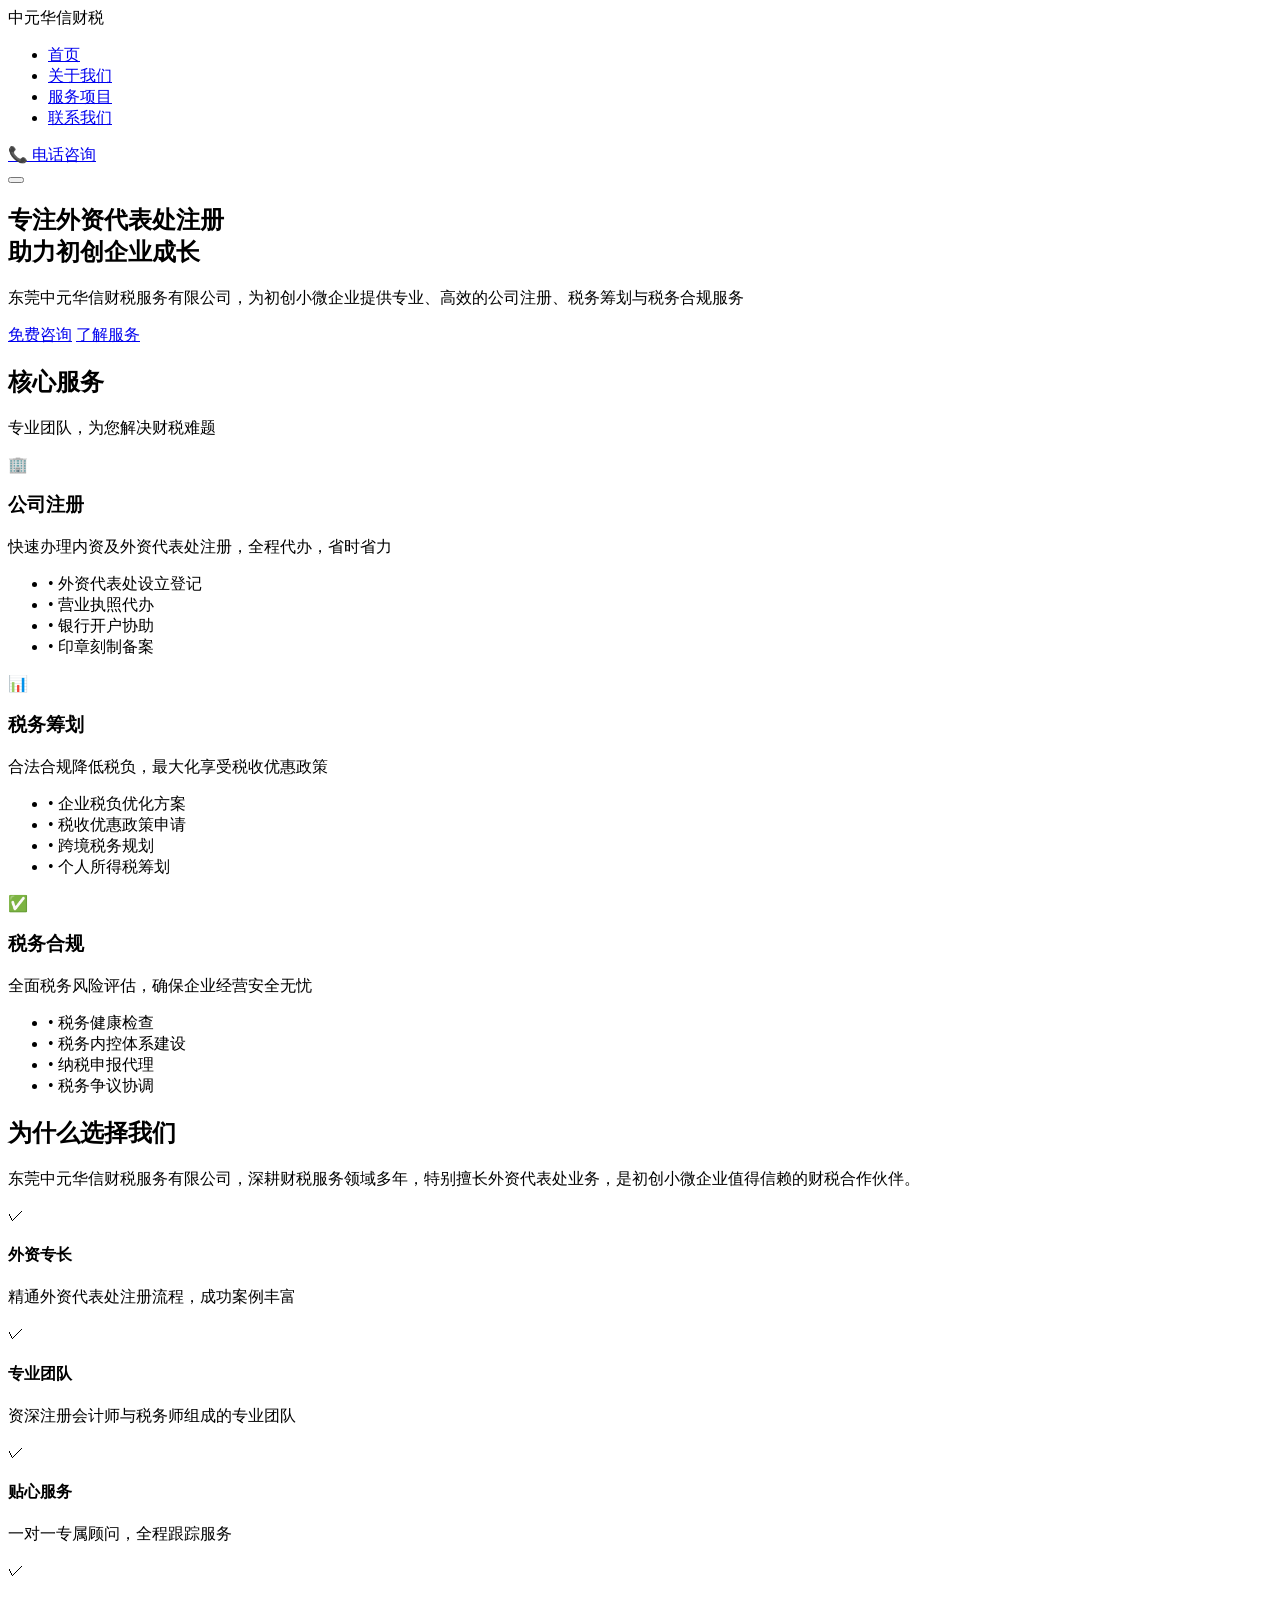
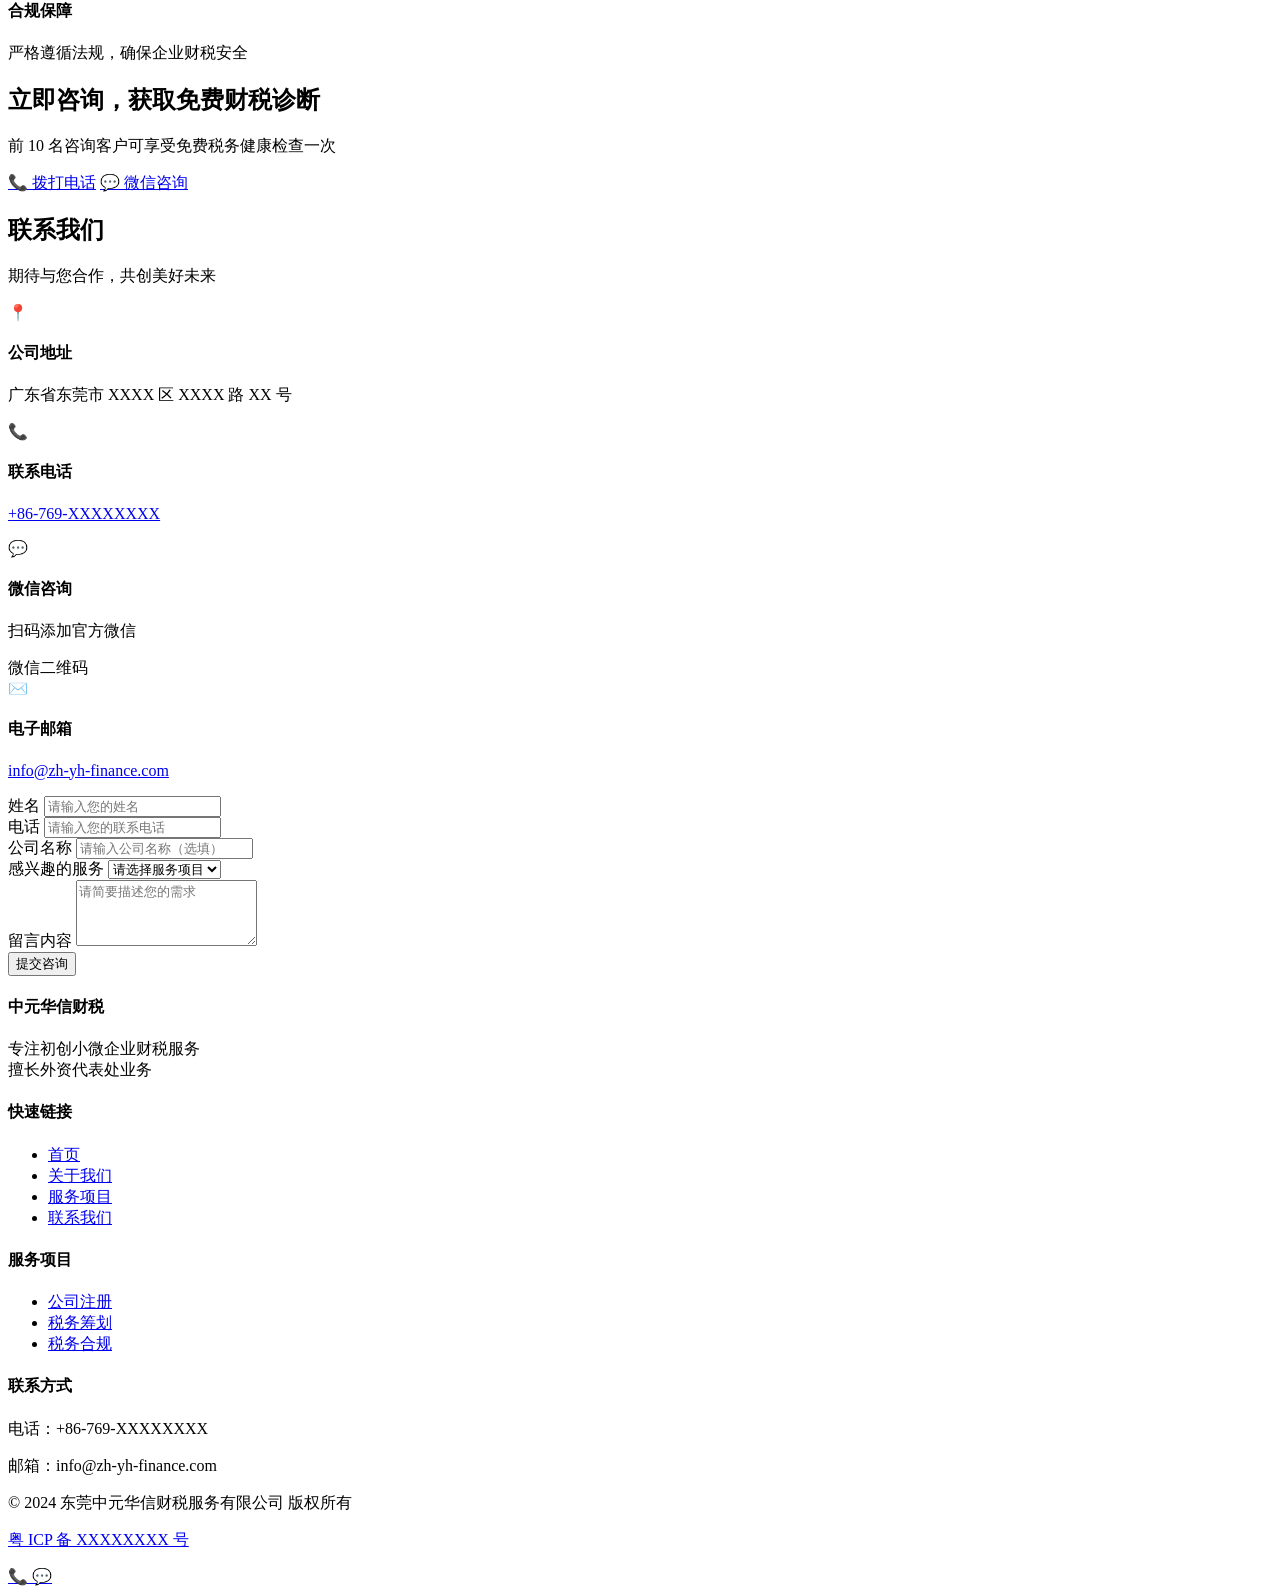
==== zh-yh-finance/index.html @ a3e5d256 "Title: Initial commit for Zhong Yuan Huaxin Finance website project Key features implemented: - Adde" ====
<!DOCTYPE html>
<html lang="zh-CN">
<head>
    <meta charset="UTF-8">
    <meta name="viewport" content="width=device-width, initial-scale=1.0">
    
    <!-- SEO Meta Tags -->
    <title>东莞中元华信财税服务 - 专注外资代表处注册与税务合规</title>
    <meta name="description" content="东莞中元华信财税服务有限公司，专注初创小微企业服务，擅长外资代表处注册、税务筹划与税务合规。专业团队为您提供一站式财税解决方案。">
    <meta name="keywords" content="东莞财税服务，外资代表处注册，税务筹划，税务合规，公司注册，东莞代理记账，初创企业财税">
    <meta name="author" content="东莞中元华信财税服务有限公司">
    <meta name="robots" content="index, follow">
    
    <!-- Open Graph for Social Media -->
    <meta property="og:title" content="东莞中元华信财税服务 - 专注外资代表处注册与税务合规">
    <meta property="og:description" content="专业财税服务，擅长外资代表处业务，为初创企业提供注册、筹划、合规一站式解决方案。">
    <meta property="og:type" content="website">
    <meta property="og:locale" content="zh_CN">
    
    <!-- Canonical URL -->
    <link rel="canonical" href="https://www.zh-yh-finance.com/">
    
    <!-- Favicon -->
    <link rel="icon" type="image/x-icon" href="/images/favicon.ico">
    
    <!-- Stylesheet -->
    <link rel="stylesheet" href="/css/style.css">
    
    <!-- Schema.org Structured Data -->
    <script type="application/ld+json">
    {
      "@context": "https://schema.org",
      "@type": "LocalBusiness",
      "name": "东莞中元华信财税服务有限公司",
      "description": "专注初创小微企业财税服务，擅长外资代表处注册、税务筹划与税务合规",
      "address": {
        "@type": "PostalAddress",
        "addressLocality": "东莞",
        "addressCountry": "CN"
      },
      "telephone": "+86-769-XXXXXXXX",
      "openingHours": "Mo-Fr 09:00-18:00",
      "priceRange": "¥¥"
    }
    </script>
</head>
<body>
    <!-- Header Navigation -->
    <header class="header">
        <div class="container">
            <nav class="navbar">
                <div class="logo">
                    <span class="logo-text">中元华信财税</span>
                </div>
                <ul class="nav-menu">
                    <li><a href="#home">首页</a></li>
                    <li><a href="#about">关于我们</a></li>
                    <li><a href="#services">服务项目</a></li>
                    <li><a href="#contact">联系我们</a></li>
                </ul>
                <div class="nav-contact">
                    <a href="tel:+86769XXXXXXXX" class="btn-phone">📞 电话咨询</a>
                </div>
                <button class="mobile-menu-btn" aria-label="菜单">
                    <span></span>
                    <span></span>
                    <span></span>
                </button>
            </nav>
        </div>
    </header>

    <!-- Hero Section -->
    <section id="home" class="hero">
        <div class="container">
            <div class="hero-content">
                <h1 class="hero-title">专注外资代表处注册<br>助力初创企业成长</h1>
                <p class="hero-subtitle">东莞中元华信财税服务有限公司，为初创小微企业提供专业、高效的公司注册、税务筹划与税务合规服务</p>
                <div class="hero-buttons">
                    <a href="#contact" class="btn btn-primary">免费咨询</a>
                    <a href="#services" class="btn btn-secondary">了解服务</a>
                </div>
            </div>
        </div>
    </section>

    <!-- Services Section -->
    <section id="services" class="services">
        <div class="container">
            <div class="section-header">
                <h2 class="section-title">核心服务</h2>
                <p class="section-subtitle">专业团队，为您解决财税难题</p>
            </div>
            <div class="services-grid">
                <div class="service-card">
                    <div class="service-icon">🏢</div>
                    <h3>公司注册</h3>
                    <p>快速办理内资及外资代表处注册，全程代办，省时省力</p>
                    <ul class="service-list">
                        <li>• 外资代表处设立登记</li>
                        <li>• 营业执照代办</li>
                        <li>• 银行开户协助</li>
                        <li>• 印章刻制备案</li>
                    </ul>
                </div>
                <div class="service-card">
                    <div class="service-icon">📊</div>
                    <h3>税务筹划</h3>
                    <p>合法合规降低税负，最大化享受税收优惠政策</p>
                    <ul class="service-list">
                        <li>• 企业税负优化方案</li>
                        <li>• 税收优惠政策申请</li>
                        <li>• 跨境税务规划</li>
                        <li>• 个人所得税筹划</li>
                    </ul>
                </div>
                <div class="service-card">
                    <div class="service-icon">✅</div>
                    <h3>税务合规</h3>
                    <p>全面税务风险评估，确保企业经营安全无忧</p>
                    <ul class="service-list">
                        <li>• 税务健康检查</li>
                        <li>• 税务内控体系建设</li>
                        <li>• 纳税申报代理</li>
                        <li>• 税务争议协调</li>
                    </ul>
                </div>
            </div>
        </div>
    </section>

    <!-- About Section -->
    <section id="about" class="about">
        <div class="container">
            <div class="about-content">
                <div class="about-text">
                    <h2 class="section-title">为什么选择我们</h2>
                    <p class="about-intro">东莞中元华信财税服务有限公司，深耕财税服务领域多年，特别擅长外资代表处业务，是初创小微企业值得信赖的财税合作伙伴。</p>
                    <div class="about-features">
                        <div class="feature-item">
                            <div class="feature-icon">✓</div>
                            <div class="feature-text">
                                <h4>外资专长</h4>
                                <p>精通外资代表处注册流程，成功案例丰富</p>
                            </div>
                        </div>
                        <div class="feature-item">
                            <div class="feature-icon">✓</div>
                            <div class="feature-text">
                                <h4>专业团队</h4>
                                <p>资深注册会计师与税务师组成的专业团队</p>
                            </div>
                        </div>
                        <div class="feature-item">
                            <div class="feature-icon">✓</div>
                            <div class="feature-text">
                                <h4>贴心服务</h4>
                                <p>一对一专属顾问，全程跟踪服务</p>
                            </div>
                        </div>
                        <div class="feature-item">
                            <div class="feature-icon">✓</div>
                            <div class="feature-text">
                                <h4>合规保障</h4>
                                <p>严格遵循法规，确保企业财税安全</p>
                            </div>
                        </div>
                    </div>
                </div>
            </div>
        </div>
    </section>

    <!-- CTA Section -->
    <section class="cta">
        <div class="container">
            <div class="cta-content">
                <h2>立即咨询，获取免费财税诊断</h2>
                <p>前 10 名咨询客户可享受免费税务健康检查一次</p>
                <div class="cta-buttons">
                    <a href="tel:+86769XXXXXXXX" class="btn btn-white">📞 拨打电话</a>
                    <a href="#contact" class="btn btn-outline">💬 微信咨询</a>
                </div>
            </div>
        </div>
    </section>

    <!-- Contact Section -->
    <section id="contact" class="contact">
        <div class="container">
            <div class="section-header">
                <h2 class="section-title">联系我们</h2>
                <p class="section-subtitle">期待与您合作，共创美好未来</p>
            </div>
            <div class="contact-wrapper">
                <div class="contact-info">
                    <div class="contact-item">
                        <div class="contact-icon">📍</div>
                        <div class="contact-detail">
                            <h4>公司地址</h4>
                            <p>广东省东莞市 XXXX 区 XXXX 路 XX 号</p>
                        </div>
                    </div>
                    <div class="contact-item">
                        <div class="contact-icon">📞</div>
                        <div class="contact-detail">
                            <h4>联系电话</h4>
                            <p><a href="tel:+86769XXXXXXXX">+86-769-XXXXXXXX</a></p>
                        </div>
                    </div>
                    <div class="contact-item">
                        <div class="contact-icon">💬</div>
                        <div class="contact-detail">
                            <h4>微信咨询</h4>
                            <p>扫码添加官方微信</p>
                            <div class="wechat-qr">
                                <div class="qr-placeholder">
                                    <span>微信二维码</span>
                                </div>
                            </div>
                        </div>
                    </div>
                    <div class="contact-item">
                        <div class="contact-icon">✉️</div>
                        <div class="contact-detail">
                            <h4>电子邮箱</h4>
                            <p><a href="mailto:info@zh-yh-finance.com">info@zh-yh-finance.com</a></p>
                        </div>
                    </div>
                </div>
                <div class="contact-form-wrapper">
                    <form class="contact-form" id="contactForm">
                        <div class="form-group">
                            <label for="name">姓名</label>
                            <input type="text" id="name" name="name" required placeholder="请输入您的姓名">
                        </div>
                        <div class="form-group">
                            <label for="phone">电话</label>
                            <input type="tel" id="phone" name="phone" required placeholder="请输入您的联系电话">
                        </div>
                        <div class="form-group">
                            <label for="company">公司名称</label>
                            <input type="text" id="company" name="company" placeholder="请输入公司名称（选填）">
                        </div>
                        <div class="form-group">
                            <label for="service">感兴趣的服务</label>
                            <select id="service" name="service">
                                <option value="">请选择服务项目</option>
                                <option value="公司注册">公司注册</option>
                                <option value="税务筹划">税务筹划</option>
                                <option value="税务合规">税务合规</option>
                                <option value="其他">其他咨询</option>
                            </select>
                        </div>
                        <div class="form-group">
                            <label for="message">留言内容</label>
                            <textarea id="message" name="message" rows="4" placeholder="请简要描述您的需求"></textarea>
                        </div>
                        <button type="submit" class="btn btn-primary btn-block">提交咨询</button>
                    </form>
                </div>
            </div>
        </div>
    </section>

    <!-- Footer -->
    <footer class="footer">
        <div class="container">
            <div class="footer-content">
                <div class="footer-section">
                    <h4>中元华信财税</h4>
                    <p>专注初创小微企业财税服务<br>擅长外资代表处业务</p>
                </div>
                <div class="footer-section">
                    <h4>快速链接</h4>
                    <ul>
                        <li><a href="#home">首页</a></li>
                        <li><a href="#about">关于我们</a></li>
                        <li><a href="#services">服务项目</a></li>
                        <li><a href="#contact">联系我们</a></li>
                    </ul>
                </div>
                <div class="footer-section">
                    <h4>服务项目</h4>
                    <ul>
                        <li><a href="#services">公司注册</a></li>
                        <li><a href="#services">税务筹划</a></li>
                        <li><a href="#services">税务合规</a></li>
                    </ul>
                </div>
                <div class="footer-section">
                    <h4>联系方式</h4>
                    <p>电话：+86-769-XXXXXXXX</p>
                    <p>邮箱：info@zh-yh-finance.com</p>
                </div>
            </div>
            <div class="footer-bottom">
                <p>&copy; 2024 东莞中元华信财税服务有限公司 版权所有</p>
                <p><a href="#">粤 ICP 备 XXXXXXXX 号</a></p>
            </div>
        </div>
    </footer>

    <!-- Floating Contact Buttons -->
    <div class="floating-contact">
        <a href="tel:+86769XXXXXXXX" class="float-btn float-phone" aria-label="电话咨询">
            📞
        </a>
        <a href="#contact" class="float-btn float-wechat" aria-label="微信咨询">
            💬
        </a>
    </div>

    <!-- JavaScript -->
    <script src="/js/main.js"></script>
</body>
</html>
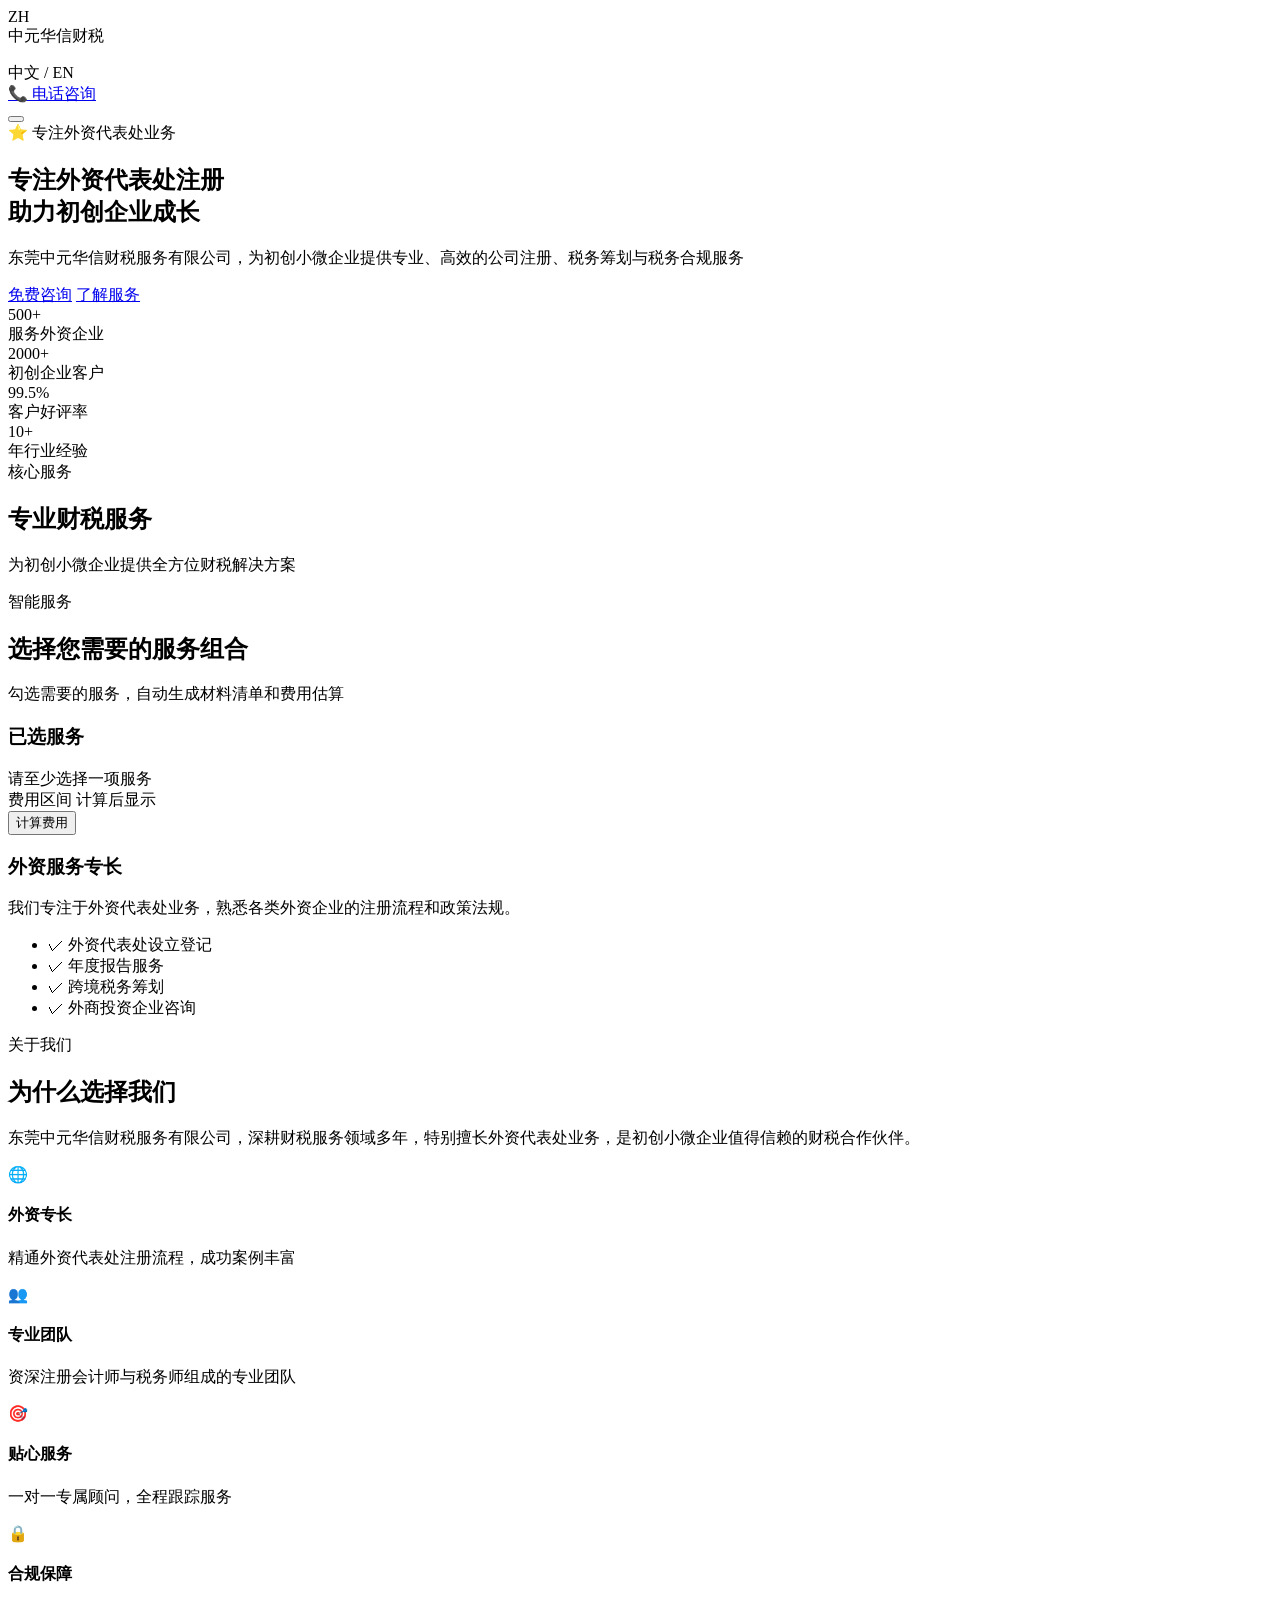
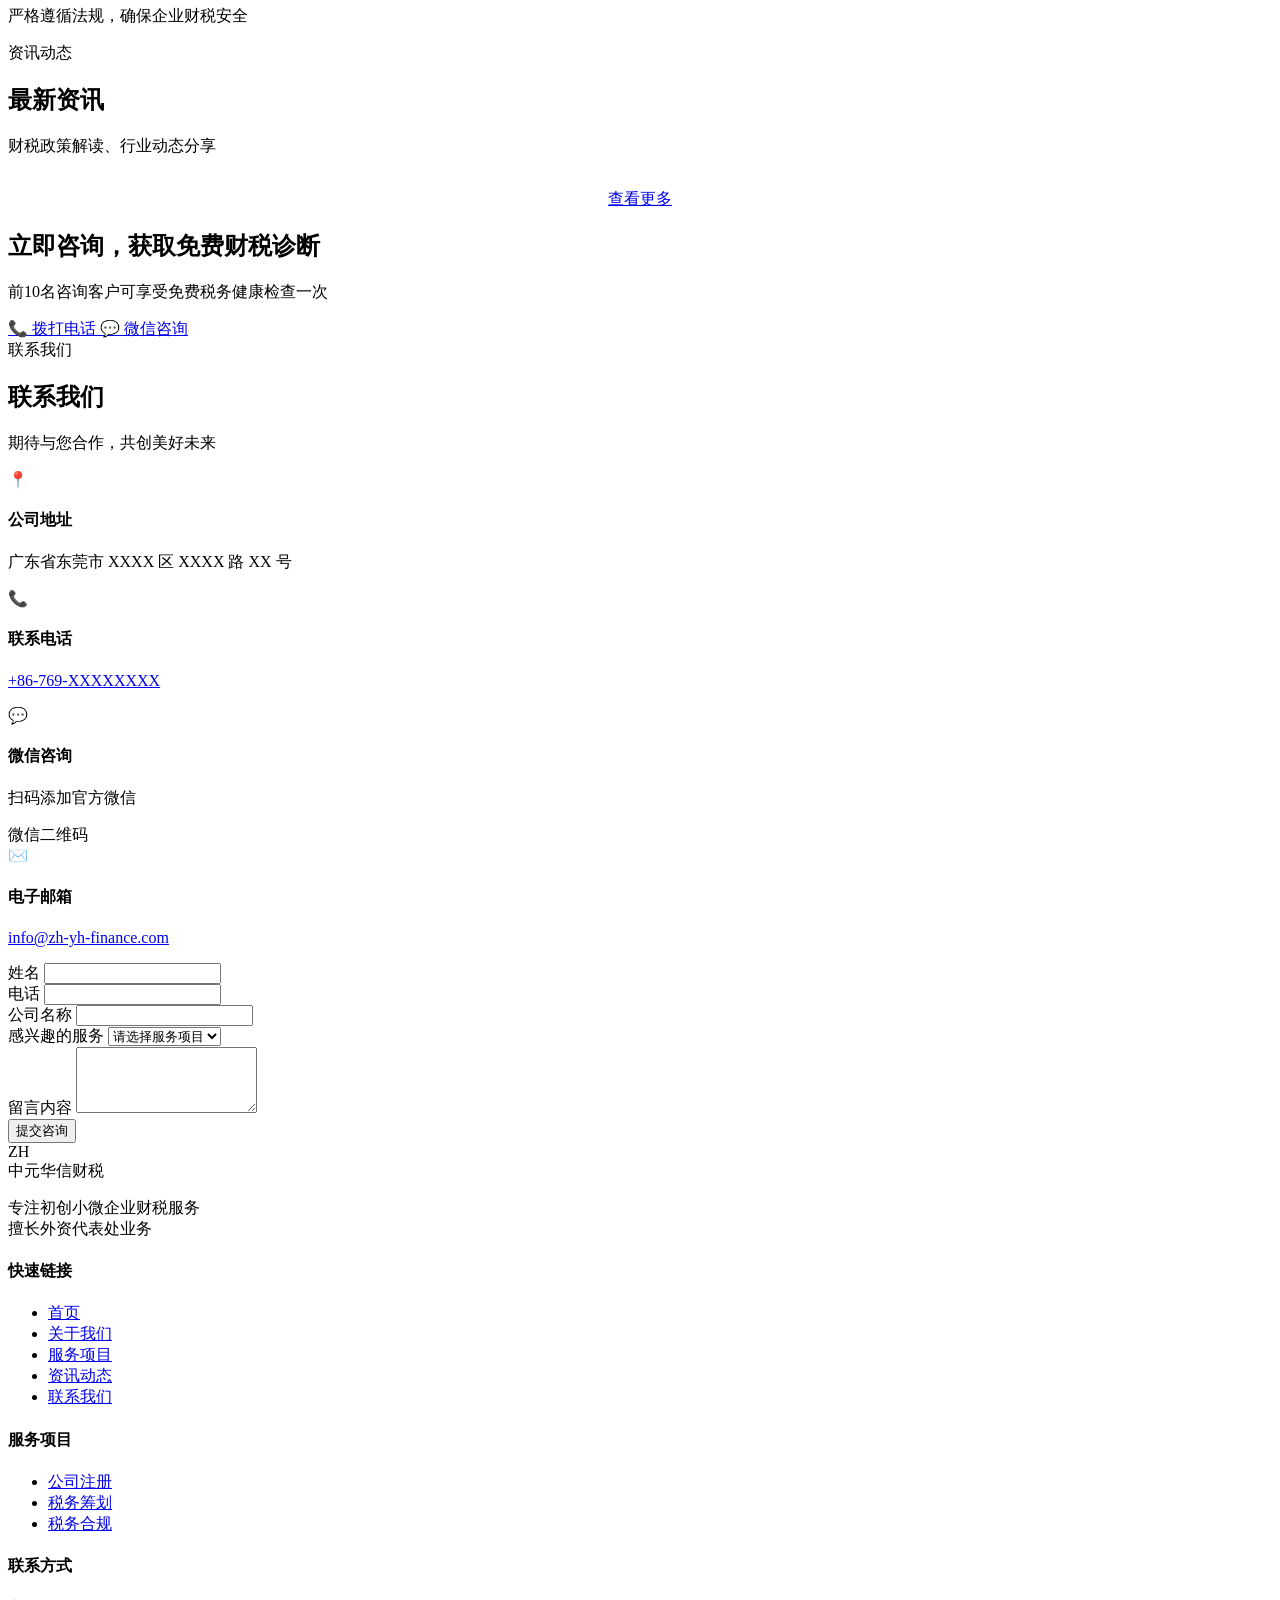
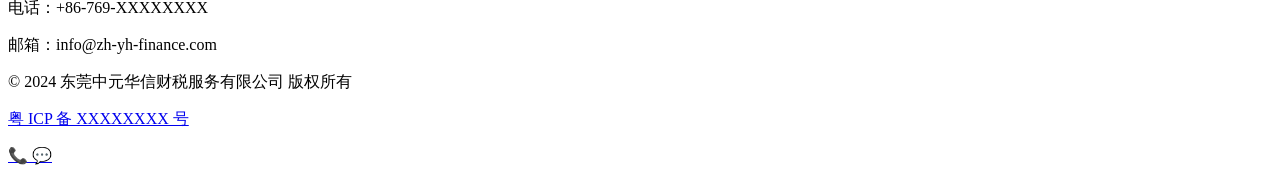
==== commit 7f4d0b24: "Refactor website with data-driven architecture and new design - Complete redesign with blue professi" ====
--- a/zh-yh-finance/index.html
+++ b/zh-yh-finance/index.html
@@ -1,317 +1,406 @@
 <!DOCTYPE html>
 <html lang="zh-CN">
 <head>
-    <meta charset="UTF-8">
-    <meta name="viewport" content="width=device-width, initial-scale=1.0">
-    
-    <!-- SEO Meta Tags -->
-    <title>东莞中元华信财税服务 - 专注外资代表处注册与税务合规</title>
-    <meta name="description" content="东莞中元华信财税服务有限公司，专注初创小微企业服务，擅长外资代表处注册、税务筹划与税务合规。专业团队为您提供一站式财税解决方案。">
-    <meta name="keywords" content="东莞财税服务，外资代表处注册，税务筹划，税务合规，公司注册，东莞代理记账，初创企业财税">
-    <meta name="author" content="东莞中元华信财税服务有限公司">
-    <meta name="robots" content="index, follow">
-    
-    <!-- Open Graph for Social Media -->
-    <meta property="og:title" content="东莞中元华信财税服务 - 专注外资代表处注册与税务合规">
-    <meta property="og:description" content="专业财税服务，擅长外资代表处业务，为初创企业提供注册、筹划、合规一站式解决方案。">
-    <meta property="og:type" content="website">
-    <meta property="og:locale" content="zh_CN">
-    
-    <!-- Canonical URL -->
-    <link rel="canonical" href="https://www.zh-yh-finance.com/">
-    
-    <!-- Favicon -->
-    <link rel="icon" type="image/x-icon" href="/images/favicon.ico">
-    
-    <!-- Stylesheet -->
-    <link rel="stylesheet" href="/css/style.css">
-    
-    <!-- Schema.org Structured Data -->
-    <script type="application/ld+json">
-    {
-      "@context": "https://schema.org",
-      "@type": "LocalBusiness",
-      "name": "东莞中元华信财税服务有限公司",
-      "description": "专注初创小微企业财税服务，擅长外资代表处注册、税务筹划与税务合规",
-      "address": {
-        "@type": "PostalAddress",
-        "addressLocality": "东莞",
-        "addressCountry": "CN"
-      },
-      "telephone": "+86-769-XXXXXXXX",
-      "openingHours": "Mo-Fr 09:00-18:00",
-      "priceRange": "¥¥"
-    }
-    </script>
+  <meta charset="UTF-8">
+  <meta name="viewport" content="width=device-width, initial-scale=1.0">
+
+  <!-- SEO Meta Tags -->
+  <title>东莞中元华信财税服务 - 专注外资代表处注册与税务合规</title>
+  <meta name="description" content="东莞中元华信财税服务有限公司，专注初创小微企业服务，擅长外资代表处注册、税务筹划与税务合规。专业团队为您提供一站式财税解决方案。">
+  <meta name="keywords" content="东莞财税服务，外资代表处注册，税务筹划，税务合规，公司注册，东莞代理记账，初创企业财税">
+  <meta name="author" content="东莞中元华信财税服务有限公司">
+  <meta name="robots" content="index, follow">
+
+  <!-- Open Graph -->
+  <meta property="og:title" content="东莞中元华信财税服务 - 专注外资代表处注册与税务合规">
+  <meta property="og:description" content="专业财税服务，擅长外资代表处业务，为初创企业提供注册、筹划、合规一站式解决方案。">
+  <meta property="og:type" content="website">
+  <meta property="og:locale" content="zh_CN">
+
+  <!-- Canonical URL -->
+  <link rel="canonical" href="https://www.zh-yh-finance.com/">
+
+  <!-- Favicon -->
+  <link rel="icon" type="image/x-icon" href="/images/favicon.ico">
+
+  <!-- Stylesheet -->
+  <link rel="stylesheet" href="/css/style.css">
+
+  <!-- Schema.org Structured Data -->
+  <script type="application/ld+json">
+  {
+    "@context": "https://schema.org",
+    "@type": "LocalBusiness",
+    "name": "东莞中元华信财税服务有限公司",
+    "description": "专注初创小微企业财税服务，擅长外资代表处注册、税务筹划与税务合规",
+    "address": {
+      "@type": "PostalAddress",
+      "addressLocality": "东莞",
+      "addressCountry": "CN"
+    },
+    "telephone": "+86-769-XXXXXXXX",
+    "openingHours": "Mo-Fr 09:00-18:00",
+    "priceRange": "¥¥"
+  }
+  </script>
 </head>
 <body>
-    <!-- Header Navigation -->
-    <header class="header">
-        <div class="container">
-            <nav class="navbar">
-                <div class="logo">
-                    <span class="logo-text">中元华信财税</span>
+  <!-- Header Navigation -->
+  <header class="header">
+    <div class="container">
+      <nav class="navbar">
+        <div class="logo">
+          <div class="logo-icon">ZH</div>
+          <div class="logo-text">中元华信<span>财税</span></div>
+        </div>
+        <ul class="nav-menu">
+          <!-- Dynamic rendered by JS -->
+        </ul>
+        <div class="nav-actions">
+          <div class="language-switch">
+            <span class="lang-option active" data-lang="zh">中文</span>
+            <span>/</span>
+            <span class="lang-option" data-lang="en">EN</span>
+          </div>
+          <a href="tel:+86769XXXXXXXX" class="btn btn-primary btn-sm">
+            <span>📞</span>
+            <span data-i18n="labels.phoneConsult">电话咨询</span>
+          </a>
+        </div>
+        <button class="mobile-menu-btn" aria-label="菜单">
+          <span></span>
+          <span></span>
+          <span></span>
+        </button>
+      </nav>
+    </div>
+  </header>
+
+  <!-- Hero Section -->
+  <section id="home" class="hero">
+    <div class="container">
+      <div class="hero-content">
+        <div class="hero-badge">
+          <span class="hero-badge-icon">⭐</span>
+          <span>专注外资代表处业务</span>
+        </div>
+        <h1 class="hero-title">
+          专注外资代表处注册<br>
+          <span class="highlight">助力初创企业成长</span>
+        </h1>
+        <p class="hero-subtitle">
+          东莞中元华信财税服务有限公司，为初创小微企业提供专业、高效的公司注册、税务筹划与税务合规服务
+        </p>
+        <div class="hero-buttons">
+          <a href="#contact" class="btn btn-accent btn-lg" data-i18n="labels.freeConsult">免费咨询</a>
+          <a href="#services" class="btn btn-outline-white btn-lg" data-i18n="labels.learnMore">了解服务</a>
+        </div>
+        <div class="hero-stats">
+          <div class="stat-item">
+            <div class="stat-value">500+</div>
+            <div class="stat-label">服务外资企业</div>
+          </div>
+          <div class="stat-item">
+            <div class="stat-value">2000+</div>
+            <div class="stat-label">初创企业客户</div>
+          </div>
+          <div class="stat-item">
+            <div class="stat-value">99.5%</div>
+            <div class="stat-label">客户好评率</div>
+          </div>
+          <div class="stat-item">
+            <div class="stat-value">10+</div>
+            <div class="stat-label">年行业经验</div>
+          </div>
+        </div>
+      </div>
+    </div>
+  </section>
+
+  <!-- Services Section -->
+  <section id="services" class="services">
+    <div class="container">
+      <div class="section-header">
+        <span class="section-badge">核心服务</span>
+        <h2 class="section-title">专业财税服务</h2>
+        <p class="section-subtitle">为初创小微企业提供全方位财税解决方案</p>
+      </div>
+      <div class="services-grid">
+        <!-- Dynamic rendered by JS -->
+      </div>
+    </div>
+  </section>
+
+  <!-- Service Selector Section -->
+  <section id="selector" class="service-selector">
+    <div class="container">
+      <div class="section-header">
+        <span class="section-badge">智能服务</span>
+        <h2 class="section-title" data-i18n="labels.serviceSelector.title">选择您需要的服务组合</h2>
+        <p class="section-subtitle" data-i18n="labels.serviceSelector.subtitle">勾选需要的服务，自动生成材料清单和费用估算</p>
+      </div>
+      <div class="selector-container">
+        <div class="selector-options">
+          <!-- Dynamic rendered by JS -->
+        </div>
+        <div class="selector-result">
+          <div class="result-header">
+            <h3 class="result-title" data-i18n="labels.serviceSelector.selected">已选服务</h3>
+            <span class="result-count" data-i18n="labels.serviceSelector.noneSelected">请至少选择一项服务</span>
+          </div>
+          <div class="result-summary">
+            <!-- Dynamic rendered by JS -->
+          </div>
+          <div class="materials-list">
+            <!-- Dynamic rendered by JS -->
+          </div>
+          <div class="result-total">
+            <span data-i18n="labels.feeRange">费用区间</span>
+            <span class="result-total-value">计算后显示</span>
+          </div>
+          <div class="process-flow">
+            <!-- Dynamic rendered by JS -->
+          </div>
+          <button class="btn btn-primary btn-block calculate-btn" data-i18n="labels.serviceSelector.calculate">计算费用</button>
+        </div>
+      </div>
+    </div>
+  </section>
+
+  <!-- About Section -->
+  <section id="about" class="about">
+    <div class="container">
+      <div class="about-grid">
+        <div class="about-image">
+          <div class="about-image-box">
+            <h3>外资服务专长</h3>
+            <p>我们专注于外资代表处业务，熟悉各类外资企业的注册流程和政策法规。</p>
+            <ul>
+              <li>✓ 外资代表处设立登记</li>
+              <li>✓ 年度报告服务</li>
+              <li>✓ 跨境税务筹划</li>
+              <li>✓ 外商投资企业咨询</li>
+            </ul>
+          </div>
+        </div>
+        <div class="about-text">
+          <div class="section-header">
+            <span class="section-badge">关于我们</span>
+            <h2 class="section-title">为什么选择我们</h2>
+          </div>
+          <p class="about-intro">
+            东莞中元华信财税服务有限公司，深耕财税服务领域多年，特别擅长外资代表处业务，是初创小微企业值得信赖的财税合作伙伴。
+          </p>
+          <div class="about-features">
+            <div class="feature-item">
+              <div class="feature-icon">🌐</div>
+              <div class="feature-text">
+                <h4>外资专长</h4>
+                <p>精通外资代表处注册流程，成功案例丰富</p>
+              </div>
+            </div>
+            <div class="feature-item">
+              <div class="feature-icon">👥</div>
+              <div class="feature-text">
+                <h4>专业团队</h4>
+                <p>资深注册会计师与税务师组成的专业团队</p>
+              </div>
+            </div>
+            <div class="feature-item">
+              <div class="feature-icon">🎯</div>
+              <div class="feature-text">
+                <h4>贴心服务</h4>
+                <p>一对一专属顾问，全程跟踪服务</p>
+              </div>
+            </div>
+            <div class="feature-item">
+              <div class="feature-icon">🔒</div>
+              <div class="feature-text">
+                <h4>合规保障</h4>
+                <p>严格遵循法规，确保企业财税安全</p>
+              </div>
+            </div>
+          </div>
+        </div>
+      </div>
+    </div>
+  </section>
+
+  <!-- Blog Preview Section -->
+  <section id="blog-preview" class="blog-section">
+    <div class="container">
+      <div class="section-header">
+        <span class="section-badge">资讯动态</span>
+        <h2 class="section-title" data-i18n="labels.recentNews">最新资讯</h2>
+        <p class="section-subtitle">财税政策解读、行业动态分享</p>
+      </div>
+      <div class="blog-grid">
+        <!-- Dynamic rendered by JS -->
+      </div>
+      <div style="text-align: center; margin-top: 2rem;">
+        <a href="/blog.html" class="btn btn-secondary" data-i18n="labels.readMore">查看更多</a>
+      </div>
+    </div>
+  </section>
+
+  <!-- CTA Section -->
+  <section class="cta">
+    <div class="container">
+      <div class="cta-content">
+        <h2>立即咨询，获取免费财税诊断</h2>
+        <p>前10名咨询客户可享受免费税务健康检查一次</p>
+        <div class="cta-buttons">
+          <a href="tel:+86769XXXXXXXX" class="btn btn-white btn-lg">
+            <span>📞</span>
+            <span data-i18n="labels.phoneConsult">拨打电话</span>
+          </a>
+          <a href="#contact" class="btn btn-outline-white btn-lg">
+            <span>💬</span>
+            <span data-i18n="labels.wechatConsult">微信咨询</span>
+          </a>
+        </div>
+      </div>
+    </div>
+  </section>
+
+  <!-- Contact Section -->
+  <section id="contact" class="contact">
+    <div class="container">
+      <div class="section-header">
+        <span class="section-badge">联系我们</span>
+        <h2 class="section-title">联系我们</h2>
+        <p class="section-subtitle">期待与您合作，共创美好未来</p>
+      </div>
+      <div class="contact-wrapper">
+        <div class="contact-info">
+          <div class="contact-item">
+            <div class="contact-icon">📍</div>
+            <div class="contact-detail">
+              <h4>公司地址</h4>
+              <p>广东省东莞市 XXXX 区 XXXX 路 XX 号</p>
+            </div>
+          </div>
+          <div class="contact-item">
+            <div class="contact-icon">📞</div>
+            <div class="contact-detail">
+              <h4>联系电话</h4>
+              <p><a href="tel:+86769XXXXXXXX">+86-769-XXXXXXXX</a></p>
+            </div>
+          </div>
+          <div class="contact-item">
+            <div class="contact-icon">💬</div>
+            <div class="contact-detail">
+              <h4>微信咨询</h4>
+              <p>扫码添加官方微信</p>
+              <div class="wechat-qr">
+                <div class="qr-placeholder">
+                  <span>微信二维码</span>
                 </div>
-                <ul class="nav-menu">
-                    <li><a href="#home">首页</a></li>
-                    <li><a href="#about">关于我们</a></li>
-                    <li><a href="#services">服务项目</a></li>
-                    <li><a href="#contact">联系我们</a></li>
-                </ul>
-                <div class="nav-contact">
-                    <a href="tel:+86769XXXXXXXX" class="btn-phone">📞 电话咨询</a>
-                </div>
-                <button class="mobile-menu-btn" aria-label="菜单">
-                    <span></span>
-                    <span></span>
-                    <span></span>
-                </button>
-            </nav>
-        </div>
-    </header>
-
-    <!-- Hero Section -->
-    <section id="home" class="hero">
-        <div class="container">
-            <div class="hero-content">
-                <h1 class="hero-title">专注外资代表处注册<br>助力初创企业成长</h1>
-                <p class="hero-subtitle">东莞中元华信财税服务有限公司，为初创小微企业提供专业、高效的公司注册、税务筹划与税务合规服务</p>
-                <div class="hero-buttons">
-                    <a href="#contact" class="btn btn-primary">免费咨询</a>
-                    <a href="#services" class="btn btn-secondary">了解服务</a>
-                </div>
-            </div>
-        </div>
-    </section>
-
-    <!-- Services Section -->
-    <section id="services" class="services">
-        <div class="container">
-            <div class="section-header">
-                <h2 class="section-title">核心服务</h2>
-                <p class="section-subtitle">专业团队，为您解决财税难题</p>
-            </div>
-            <div class="services-grid">
-                <div class="service-card">
-                    <div class="service-icon">🏢</div>
-                    <h3>公司注册</h3>
-                    <p>快速办理内资及外资代表处注册，全程代办，省时省力</p>
-                    <ul class="service-list">
-                        <li>• 外资代表处设立登记</li>
-                        <li>• 营业执照代办</li>
-                        <li>• 银行开户协助</li>
-                        <li>• 印章刻制备案</li>
-                    </ul>
-                </div>
-                <div class="service-card">
-                    <div class="service-icon">📊</div>
-                    <h3>税务筹划</h3>
-                    <p>合法合规降低税负，最大化享受税收优惠政策</p>
-                    <ul class="service-list">
-                        <li>• 企业税负优化方案</li>
-                        <li>• 税收优惠政策申请</li>
-                        <li>• 跨境税务规划</li>
-                        <li>• 个人所得税筹划</li>
-                    </ul>
-                </div>
-                <div class="service-card">
-                    <div class="service-icon">✅</div>
-                    <h3>税务合规</h3>
-                    <p>全面税务风险评估，确保企业经营安全无忧</p>
-                    <ul class="service-list">
-                        <li>• 税务健康检查</li>
-                        <li>• 税务内控体系建设</li>
-                        <li>• 纳税申报代理</li>
-                        <li>• 税务争议协调</li>
-                    </ul>
-                </div>
-            </div>
-        </div>
-    </section>
-
-    <!-- About Section -->
-    <section id="about" class="about">
-        <div class="container">
-            <div class="about-content">
-                <div class="about-text">
-                    <h2 class="section-title">为什么选择我们</h2>
-                    <p class="about-intro">东莞中元华信财税服务有限公司，深耕财税服务领域多年，特别擅长外资代表处业务，是初创小微企业值得信赖的财税合作伙伴。</p>
-                    <div class="about-features">
-                        <div class="feature-item">
-                            <div class="feature-icon">✓</div>
-                            <div class="feature-text">
-                                <h4>外资专长</h4>
-                                <p>精通外资代表处注册流程，成功案例丰富</p>
-                            </div>
-                        </div>
-                        <div class="feature-item">
-                            <div class="feature-icon">✓</div>
-                            <div class="feature-text">
-                                <h4>专业团队</h4>
-                                <p>资深注册会计师与税务师组成的专业团队</p>
-                            </div>
-                        </div>
-                        <div class="feature-item">
-                            <div class="feature-icon">✓</div>
-                            <div class="feature-text">
-                                <h4>贴心服务</h4>
-                                <p>一对一专属顾问，全程跟踪服务</p>
-                            </div>
-                        </div>
-                        <div class="feature-item">
-                            <div class="feature-icon">✓</div>
-                            <div class="feature-text">
-                                <h4>合规保障</h4>
-                                <p>严格遵循法规，确保企业财税安全</p>
-                            </div>
-                        </div>
-                    </div>
-                </div>
-            </div>
-        </div>
-    </section>
-
-    <!-- CTA Section -->
-    <section class="cta">
-        <div class="container">
-            <div class="cta-content">
-                <h2>立即咨询，获取免费财税诊断</h2>
-                <p>前 10 名咨询客户可享受免费税务健康检查一次</p>
-                <div class="cta-buttons">
-                    <a href="tel:+86769XXXXXXXX" class="btn btn-white">📞 拨打电话</a>
-                    <a href="#contact" class="btn btn-outline">💬 微信咨询</a>
-                </div>
-            </div>
-        </div>
-    </section>
-
-    <!-- Contact Section -->
-    <section id="contact" class="contact">
-        <div class="container">
-            <div class="section-header">
-                <h2 class="section-title">联系我们</h2>
-                <p class="section-subtitle">期待与您合作，共创美好未来</p>
-            </div>
-            <div class="contact-wrapper">
-                <div class="contact-info">
-                    <div class="contact-item">
-                        <div class="contact-icon">📍</div>
-                        <div class="contact-detail">
-                            <h4>公司地址</h4>
-                            <p>广东省东莞市 XXXX 区 XXXX 路 XX 号</p>
-                        </div>
-                    </div>
-                    <div class="contact-item">
-                        <div class="contact-icon">📞</div>
-                        <div class="contact-detail">
-                            <h4>联系电话</h4>
-                            <p><a href="tel:+86769XXXXXXXX">+86-769-XXXXXXXX</a></p>
-                        </div>
-                    </div>
-                    <div class="contact-item">
-                        <div class="contact-icon">💬</div>
-                        <div class="contact-detail">
-                            <h4>微信咨询</h4>
-                            <p>扫码添加官方微信</p>
-                            <div class="wechat-qr">
-                                <div class="qr-placeholder">
-                                    <span>微信二维码</span>
-                                </div>
-                            </div>
-                        </div>
-                    </div>
-                    <div class="contact-item">
-                        <div class="contact-icon">✉️</div>
-                        <div class="contact-detail">
-                            <h4>电子邮箱</h4>
-                            <p><a href="mailto:info@zh-yh-finance.com">info@zh-yh-finance.com</a></p>
-                        </div>
-                    </div>
-                </div>
-                <div class="contact-form-wrapper">
-                    <form class="contact-form" id="contactForm">
-                        <div class="form-group">
-                            <label for="name">姓名</label>
-                            <input type="text" id="name" name="name" required placeholder="请输入您的姓名">
-                        </div>
-                        <div class="form-group">
-                            <label for="phone">电话</label>
-                            <input type="tel" id="phone" name="phone" required placeholder="请输入您的联系电话">
-                        </div>
-                        <div class="form-group">
-                            <label for="company">公司名称</label>
-                            <input type="text" id="company" name="company" placeholder="请输入公司名称（选填）">
-                        </div>
-                        <div class="form-group">
-                            <label for="service">感兴趣的服务</label>
-                            <select id="service" name="service">
-                                <option value="">请选择服务项目</option>
-                                <option value="公司注册">公司注册</option>
-                                <option value="税务筹划">税务筹划</option>
-                                <option value="税务合规">税务合规</option>
-                                <option value="其他">其他咨询</option>
-                            </select>
-                        </div>
-                        <div class="form-group">
-                            <label for="message">留言内容</label>
-                            <textarea id="message" name="message" rows="4" placeholder="请简要描述您的需求"></textarea>
-                        </div>
-                        <button type="submit" class="btn btn-primary btn-block">提交咨询</button>
-                    </form>
-                </div>
-            </div>
-        </div>
-    </section>
-
-    <!-- Footer -->
-    <footer class="footer">
-        <div class="container">
-            <div class="footer-content">
-                <div class="footer-section">
-                    <h4>中元华信财税</h4>
-                    <p>专注初创小微企业财税服务<br>擅长外资代表处业务</p>
-                </div>
-                <div class="footer-section">
-                    <h4>快速链接</h4>
-                    <ul>
-                        <li><a href="#home">首页</a></li>
-                        <li><a href="#about">关于我们</a></li>
-                        <li><a href="#services">服务项目</a></li>
-                        <li><a href="#contact">联系我们</a></li>
-                    </ul>
-                </div>
-                <div class="footer-section">
-                    <h4>服务项目</h4>
-                    <ul>
-                        <li><a href="#services">公司注册</a></li>
-                        <li><a href="#services">税务筹划</a></li>
-                        <li><a href="#services">税务合规</a></li>
-                    </ul>
-                </div>
-                <div class="footer-section">
-                    <h4>联系方式</h4>
-                    <p>电话：+86-769-XXXXXXXX</p>
-                    <p>邮箱：info@zh-yh-finance.com</p>
-                </div>
-            </div>
-            <div class="footer-bottom">
-                <p>&copy; 2024 东莞中元华信财税服务有限公司 版权所有</p>
-                <p><a href="#">粤 ICP 备 XXXXXXXX 号</a></p>
-            </div>
-        </div>
-    </footer>
-
-    <!-- Floating Contact Buttons -->
-    <div class="floating-contact">
-        <a href="tel:+86769XXXXXXXX" class="float-btn float-phone" aria-label="电话咨询">
-            📞
-        </a>
-        <a href="#contact" class="float-btn float-wechat" aria-label="微信咨询">
-            💬
-        </a>
-    </div>
-
-    <!-- JavaScript -->
-    <script src="/js/main.js"></script>
+              </div>
+            </div>
+          </div>
+          <div class="contact-item">
+            <div class="contact-icon">✉️</div>
+            <div class="contact-detail">
+              <h4>电子邮箱</h4>
+              <p><a href="mailto:info@zh-yh-finance.com">info@zh-yh-finance.com</a></p>
+            </div>
+          </div>
+        </div>
+        <div class="contact-form-wrapper">
+          <form class="contact-form" id="contactForm">
+            <div class="form-row">
+              <div class="form-group">
+                <label for="name" data-i18n="labels.form.name">姓名</label>
+                <input type="text" id="name" name="name" required data-i18n-placeholder="labels.form.placeholder.name">
+              </div>
+              <div class="form-group">
+                <label for="phone" data-i18n="labels.form.phone">电话</label>
+                <input type="tel" id="phone" name="phone" required data-i18n-placeholder="labels.form.placeholder.phone">
+              </div>
+            </div>
+            <div class="form-group">
+              <label for="company" data-i18n="labels.form.company">公司名称</label>
+              <input type="text" id="company" name="company" data-i18n-placeholder="labels.form.placeholder.company">
+            </div>
+            <div class="form-group">
+              <label for="service" data-i18n="labels.form.service">感兴趣的服务</label>
+              <select id="service" name="service">
+                <option value="" data-i18n="labels.form.placeholder.service">请选择服务项目</option>
+                <option value="公司注册">公司注册</option>
+                <option value="税务筹划">税务筹划</option>
+                <option value="税务合规">税务合规</option>
+                <option value="其他" data-i18n="labels.form.other">其他咨询</option>
+              </select>
+            </div>
+            <div class="form-group">
+              <label for="message" data-i18n="labels.form.message">留言内容</label>
+              <textarea id="message" name="message" rows="4" data-i18n-placeholder="labels.form.placeholder.message"></textarea>
+            </div>
+            <button type="submit" class="btn btn-primary btn-block" data-i18n="labels.submit">提交咨询</button>
+          </form>
+        </div>
+      </div>
+    </div>
+  </section>
+
+  <!-- Footer -->
+  <footer class="footer">
+    <div class="container">
+      <div class="footer-content">
+        <div class="footer-section footer-brand">
+          <div class="logo">
+            <div class="logo-icon">ZH</div>
+            <div class="logo-text">中元华信<span>财税</span></div>
+          </div>
+          <p>专注初创小微企业财税服务<br>擅长外资代表处业务</p>
+        </div>
+        <div class="footer-section">
+          <h4>快速链接</h4>
+          <ul>
+            <li><a href="#home">首页</a></li>
+            <li><a href="#about">关于我们</a></li>
+            <li><a href="#services">服务项目</a></li>
+            <li><a href="/blog.html">资讯动态</a></li>
+            <li><a href="#contact">联系我们</a></li>
+          </ul>
+        </div>
+        <div class="footer-section">
+          <h4>服务项目</h4>
+          <ul>
+            <li><a href="/service-company-registration.html">公司注册</a></li>
+            <li><a href="/service-tax-planning.html">税务筹划</a></li>
+            <li><a href="/service-tax-compliance.html">税务合规</a></li>
+          </ul>
+        </div>
+        <div class="footer-section">
+          <h4>联系方式</h4>
+          <p>电话：+86-769-XXXXXXXX</p>
+          <p>邮箱：info@zh-yh-finance.com</p>
+        </div>
+      </div>
+      <div class="footer-bottom">
+        <p>&copy; 2024 东莞中元华信财税服务有限公司 版权所有</p>
+        <p><a href="#">粤 ICP 备 XXXXXXXX 号</a></p>
+      </div>
+    </div>
+  </footer>
+
+  <!-- Floating Contact Buttons -->
+  <div class="floating-contact">
+    <a href="tel:+86769XXXXXXXX" class="float-btn float-phone" aria-label="电话咨询">
+      📞
+    </a>
+    <a href="#contact" class="float-btn float-wechat" aria-label="微信咨询">
+      💬
+    </a>
+  </div>
+
+  <!-- JavaScript Modules -->
+  <script src="/js/i18n.js"></script>
+  <script src="/js/renderer.js"></script>
+  <script src="/js/blog.js"></script>
+  <script src="/js/service-flow.js"></script>
+  <script src="/js/main.js"></script>
 </body>
-</html>
+</html>
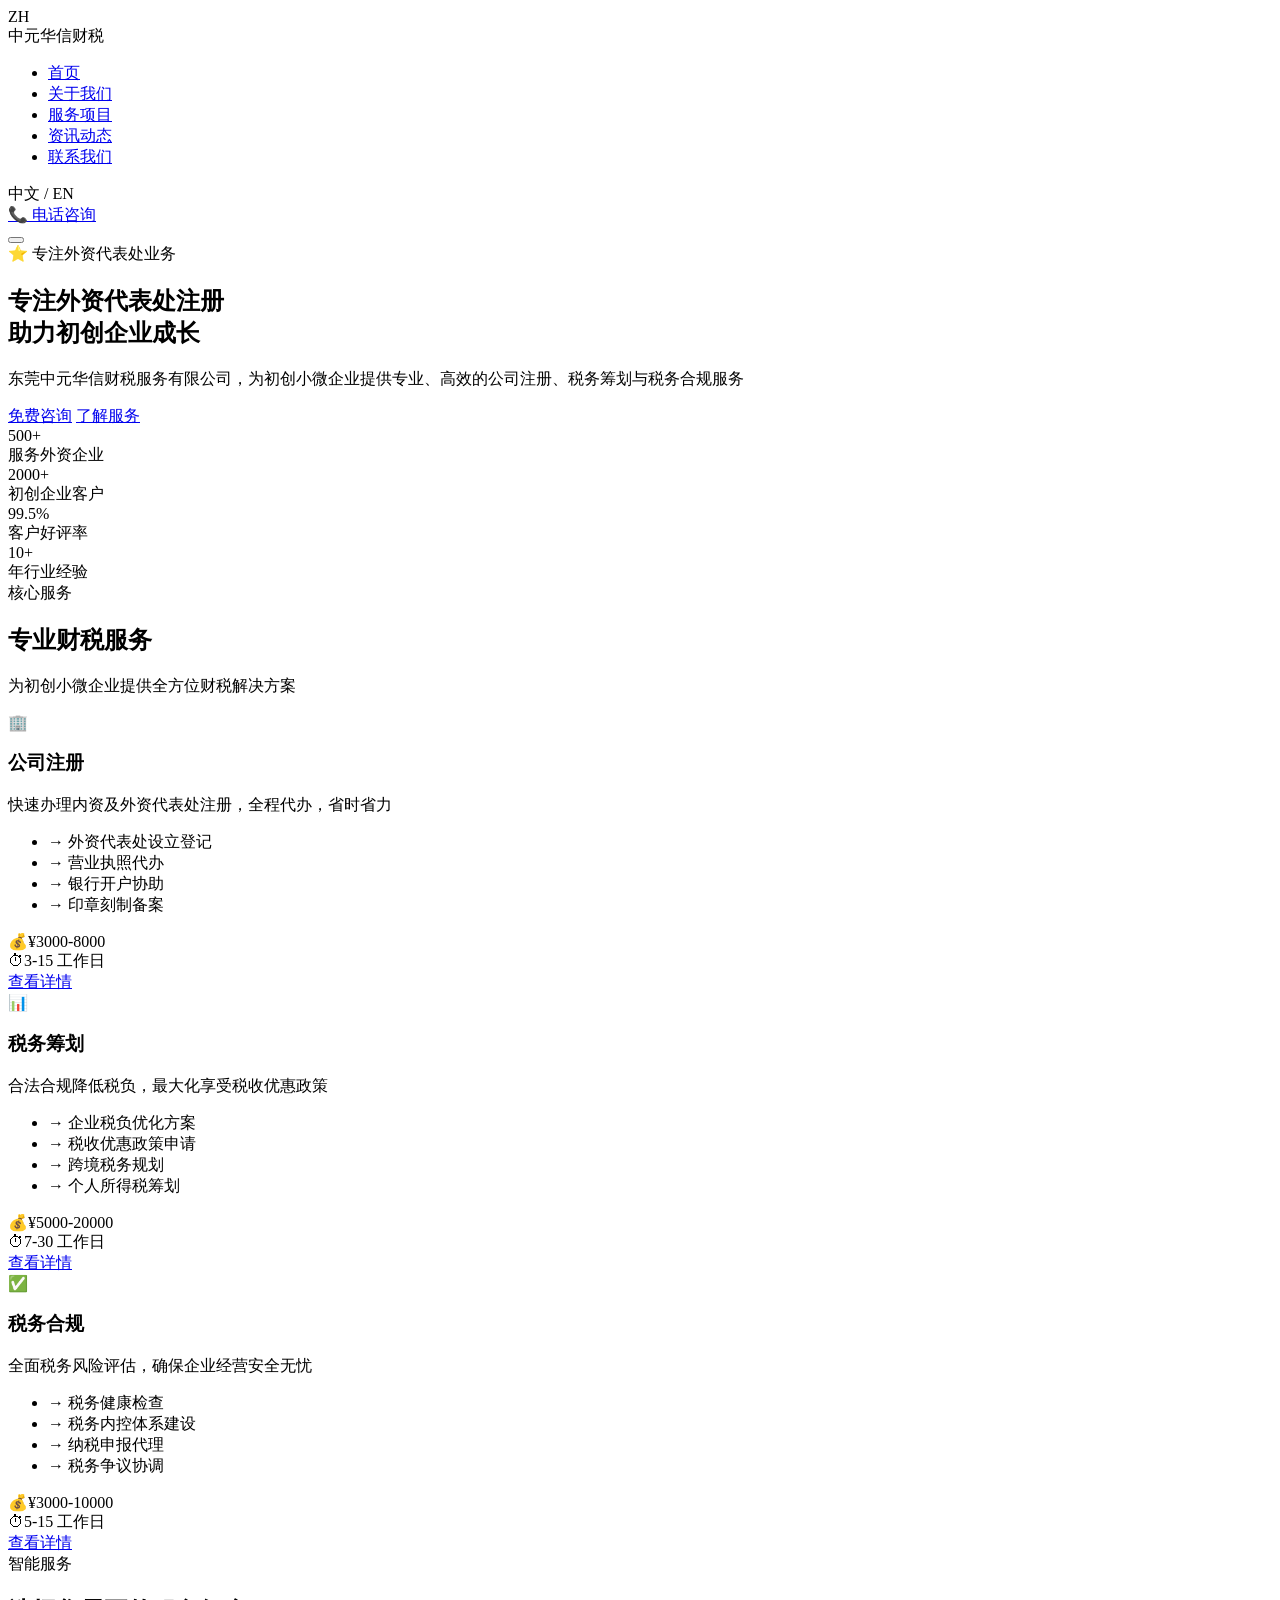
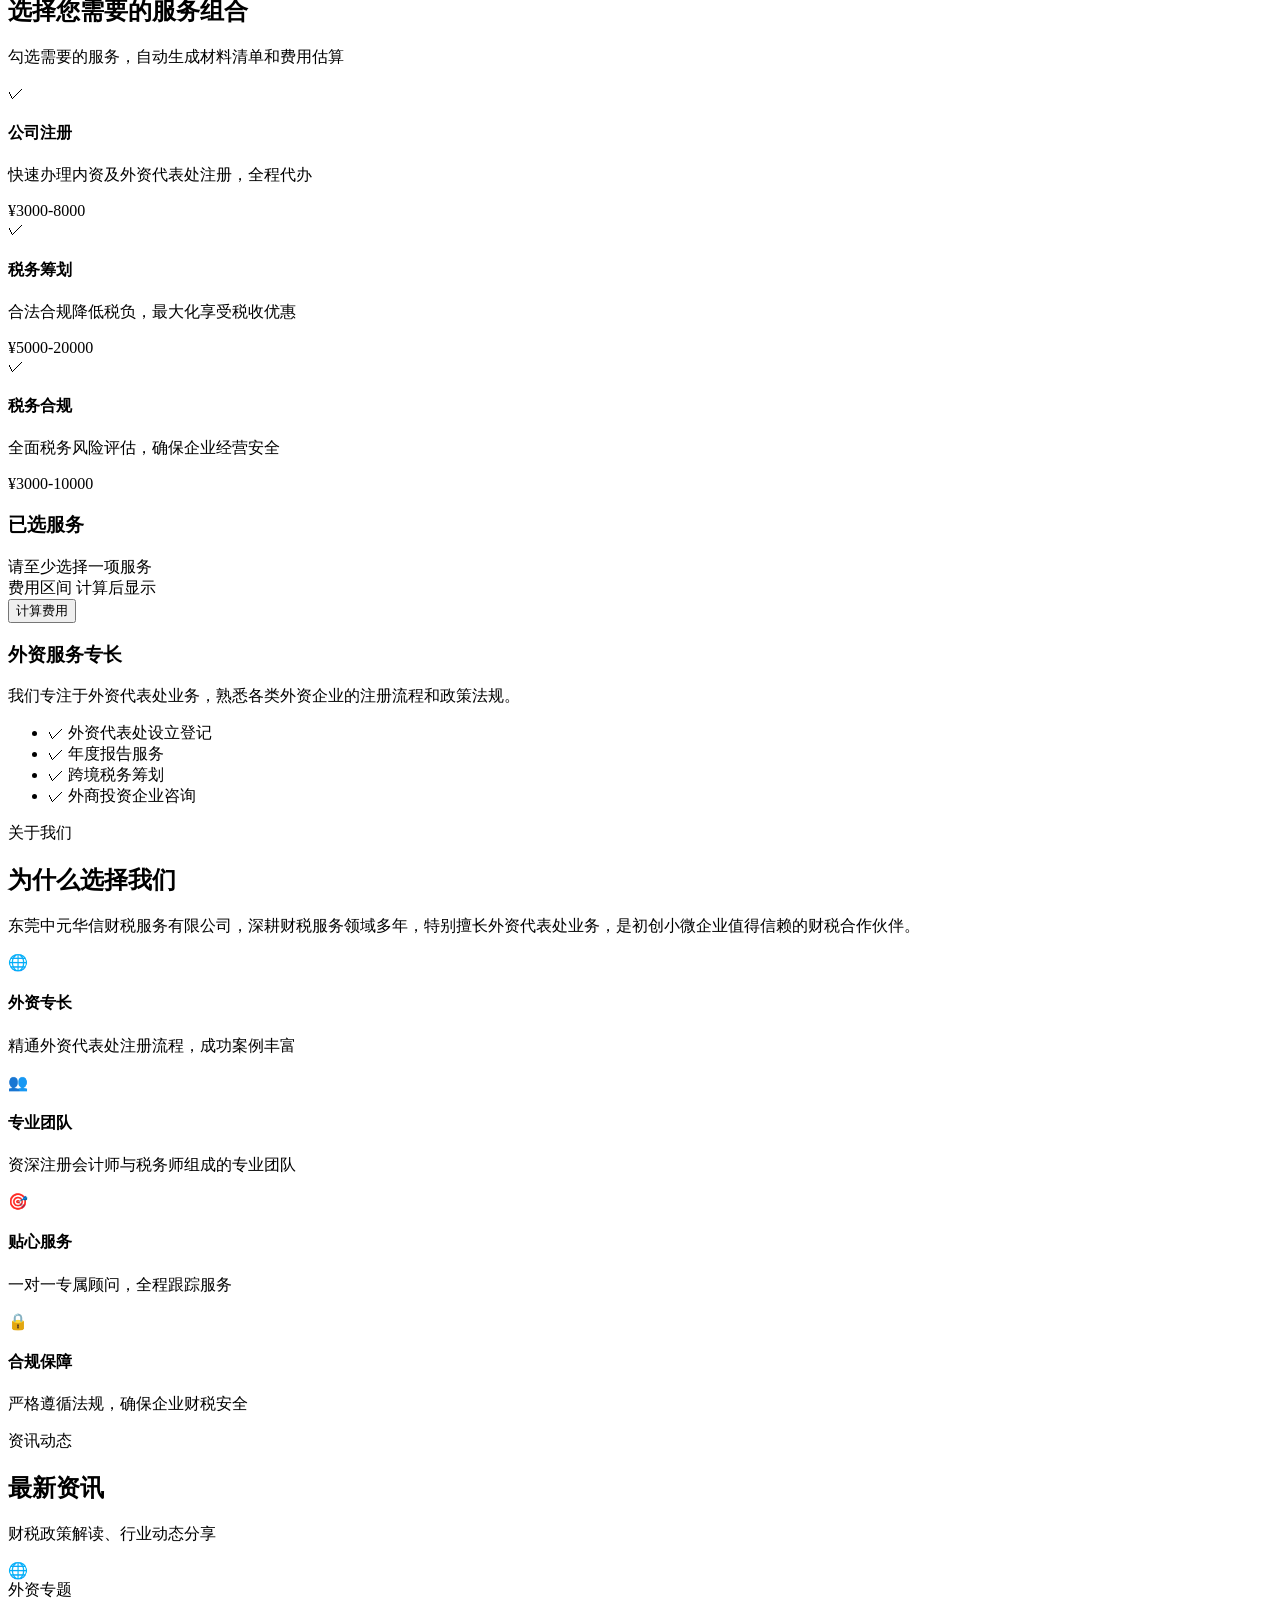
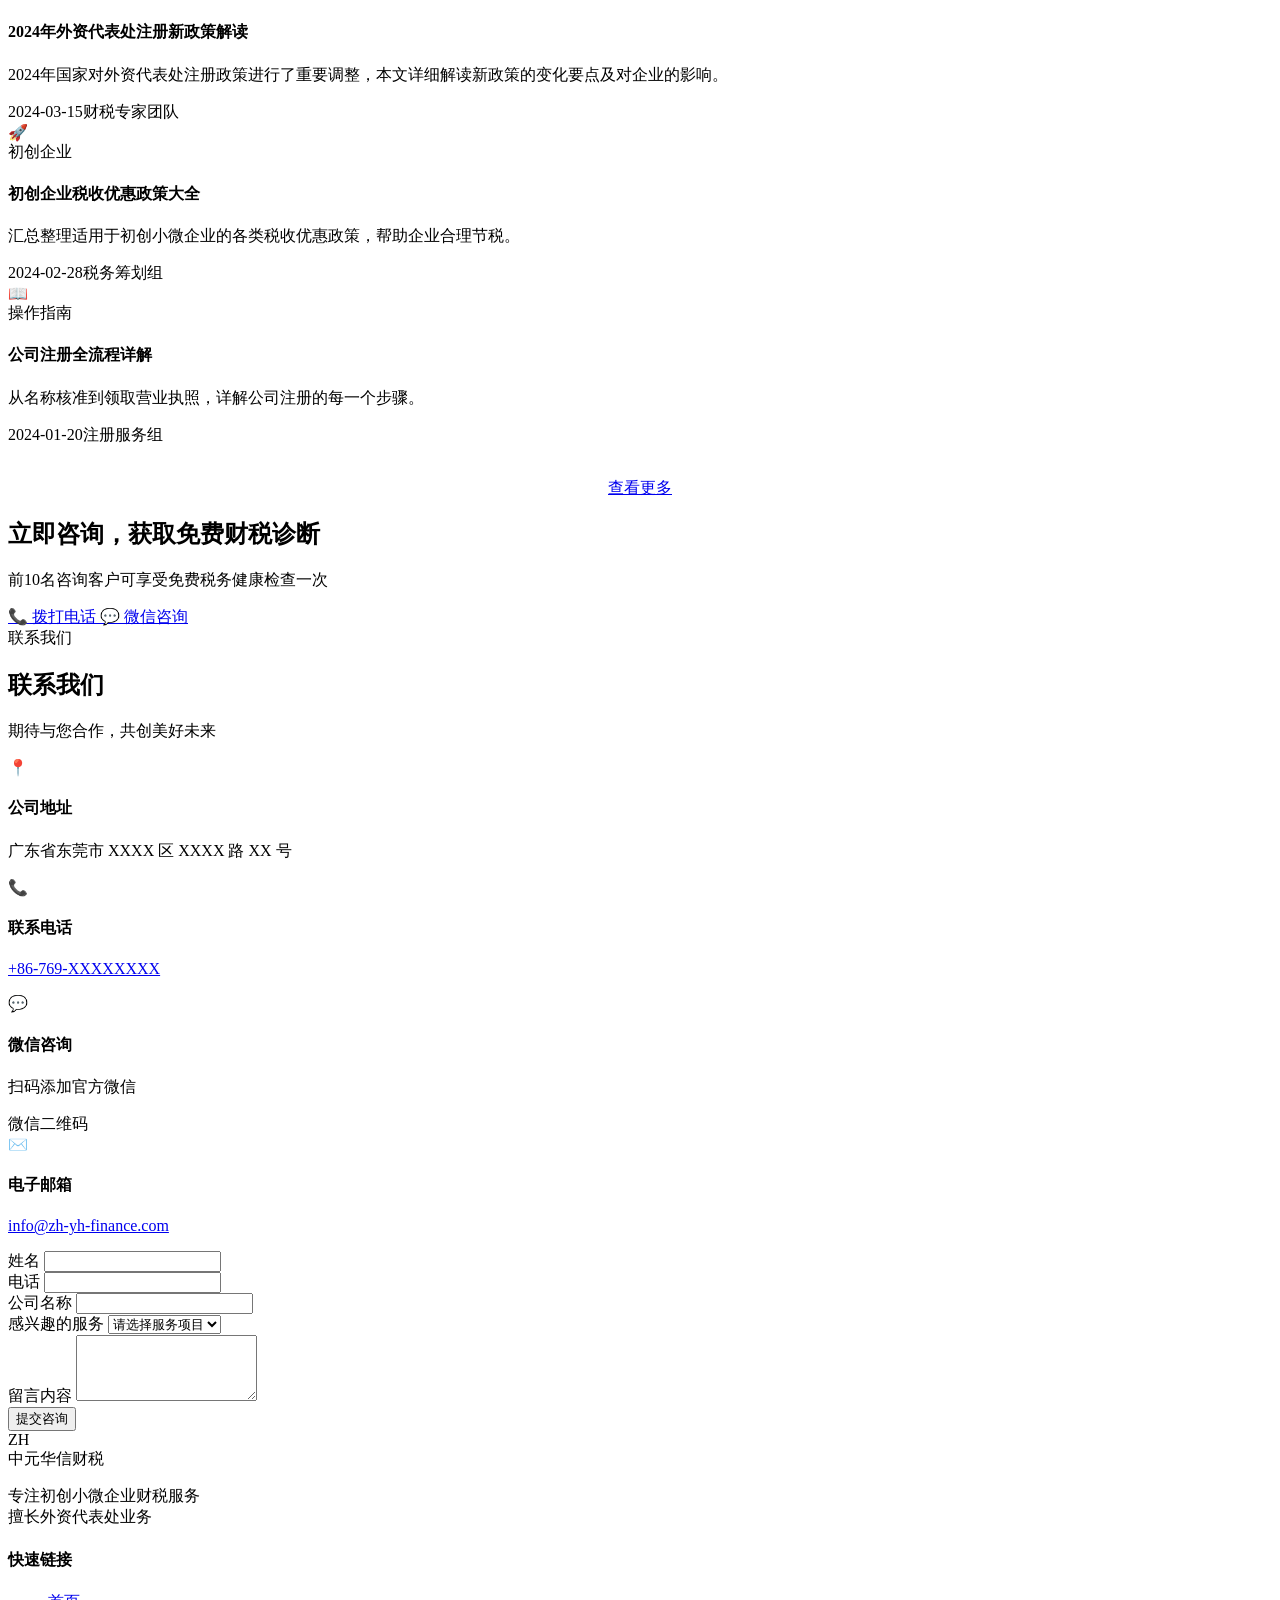
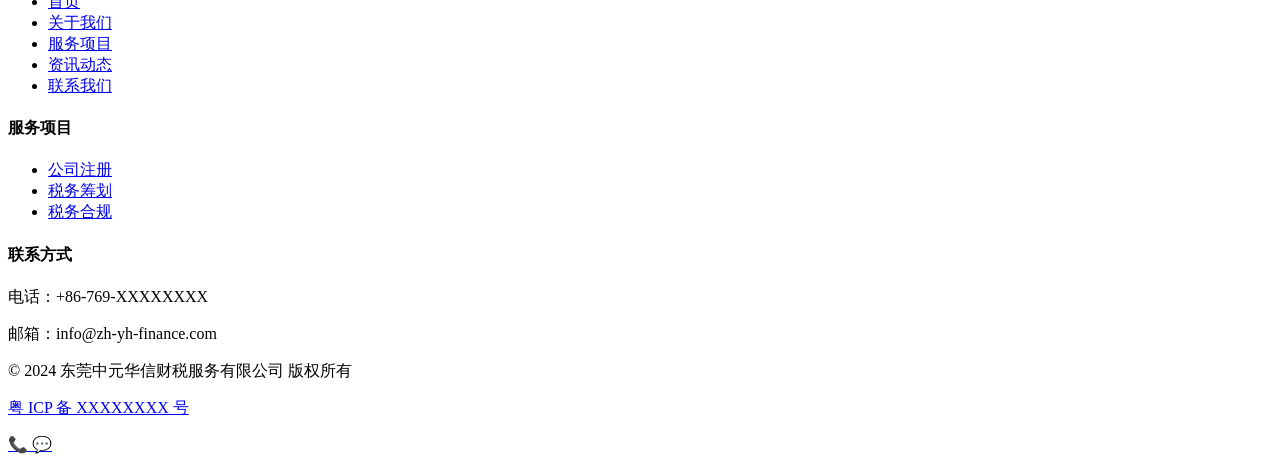
==== commit 28d36351: "Add static fallback content to ensure page displays correctly - Static navigation menu instead of JS" ====
--- a/zh-yh-finance/index.html
+++ b/zh-yh-finance/index.html
@@ -54,7 +54,11 @@
           <div class="logo-text">中元华信<span>财税</span></div>
         </div>
         <ul class="nav-menu">
-          <!-- Dynamic rendered by JS -->
+          <li><a href="#home">首页</a></li>
+          <li><a href="#about">关于我们</a></li>
+          <li><a href="#services">服务项目</a></li>
+          <li><a href="/blog.html">资讯动态</a></li>
+          <li><a href="#contact">联系我们</a></li>
         </ul>
         <div class="nav-actions">
           <div class="language-switch">
@@ -126,7 +130,54 @@
         <p class="section-subtitle">为初创小微企业提供全方位财税解决方案</p>
       </div>
       <div class="services-grid">
-        <!-- Dynamic rendered by JS -->
+        <div class="service-card">
+          <div class="service-icon">🏢</div>
+          <h3>公司注册</h3>
+          <p class="summary">快速办理内资及外资代表处注册，全程代办，省时省力</p>
+          <ul class="service-list">
+            <li>→ 外资代表处设立登记</li>
+            <li>→ 营业执照代办</li>
+            <li>→ 银行开户协助</li>
+            <li>→ 印章刻制备案</li>
+          </ul>
+          <div class="service-meta">
+            <div class="service-meta-item"><span class="icon">💰</span><span>¥3000-8000</span></div>
+            <div class="service-meta-item"><span class="icon">⏱</span><span>3-15 工作日</span></div>
+          </div>
+          <a href="/service-company-registration.html" class="btn btn-secondary btn-sm">查看详情</a>
+        </div>
+        <div class="service-card">
+          <div class="service-icon">📊</div>
+          <h3>税务筹划</h3>
+          <p class="summary">合法合规降低税负，最大化享受税收优惠政策</p>
+          <ul class="service-list">
+            <li>→ 企业税负优化方案</li>
+            <li>→ 税收优惠政策申请</li>
+            <li>→ 跨境税务规划</li>
+            <li>→ 个人所得税筹划</li>
+          </ul>
+          <div class="service-meta">
+            <div class="service-meta-item"><span class="icon">💰</span><span>¥5000-20000</span></div>
+            <div class="service-meta-item"><span class="icon">⏱</span><span>7-30 工作日</span></div>
+          </div>
+          <a href="/service-tax-planning.html" class="btn btn-secondary btn-sm">查看详情</a>
+        </div>
+        <div class="service-card">
+          <div class="service-icon">✅</div>
+          <h3>税务合规</h3>
+          <p class="summary">全面税务风险评估，确保企业经营安全无忧</p>
+          <ul class="service-list">
+            <li>→ 税务健康检查</li>
+            <li>→ 税务内控体系建设</li>
+            <li>→ 纳税申报代理</li>
+            <li>→ 税务争议协调</li>
+          </ul>
+          <div class="service-meta">
+            <div class="service-meta-item"><span class="icon">💰</span><span>¥3000-10000</span></div>
+            <div class="service-meta-item"><span class="icon">⏱</span><span>5-15 工作日</span></div>
+          </div>
+          <a href="/service-tax-compliance.html" class="btn btn-secondary btn-sm">查看详情</a>
+        </div>
       </div>
     </div>
   </section>
@@ -141,7 +192,30 @@
       </div>
       <div class="selector-container">
         <div class="selector-options">
-          <!-- Dynamic rendered by JS -->
+          <div class="selector-option" data-service-id="company-registration">
+            <div class="selector-checkbox">✓</div>
+            <div class="selector-info">
+              <h4>公司注册</h4>
+              <p>快速办理内资及外资代表处注册，全程代办</p>
+            </div>
+            <div class="selector-price">¥3000-8000</div>
+          </div>
+          <div class="selector-option" data-service-id="tax-planning">
+            <div class="selector-checkbox">✓</div>
+            <div class="selector-info">
+              <h4>税务筹划</h4>
+              <p>合法合规降低税负，最大化享受税收优惠</p>
+            </div>
+            <div class="selector-price">¥5000-20000</div>
+          </div>
+          <div class="selector-option" data-service-id="tax-compliance">
+            <div class="selector-checkbox">✓</div>
+            <div class="selector-info">
+              <h4>税务合规</h4>
+              <p>全面税务风险评估，确保企业经营安全</p>
+            </div>
+            <div class="selector-price">¥3000-10000</div>
+          </div>
         </div>
         <div class="selector-result">
           <div class="result-header">
@@ -235,7 +309,33 @@
         <p class="section-subtitle">财税政策解读、行业动态分享</p>
       </div>
       <div class="blog-grid">
-        <!-- Dynamic rendered by JS -->
+        <div class="blog-card" onclick="window.location.href='/blog-detail.html?id=1'">
+          <div class="blog-card-image">🌐</div>
+          <div class="blog-card-content">
+            <span class="blog-card-category">外资专题</span>
+            <h4>2024年外资代表处注册新政策解读</h4>
+            <p>2024年国家对外资代表处注册政策进行了重要调整，本文详细解读新政策的变化要点及对企业的影响。</p>
+            <div class="blog-card-meta"><span>2024-03-15</span><span>财税专家团队</span></div>
+          </div>
+        </div>
+        <div class="blog-card" onclick="window.location.href='/blog-detail.html?id=2'">
+          <div class="blog-card-image">🚀</div>
+          <div class="blog-card-content">
+            <span class="blog-card-category">初创企业</span>
+            <h4>初创企业税收优惠政策大全</h4>
+            <p>汇总整理适用于初创小微企业的各类税收优惠政策，帮助企业合理节税。</p>
+            <div class="blog-card-meta"><span>2024-02-28</span><span>税务筹划组</span></div>
+          </div>
+        </div>
+        <div class="blog-card" onclick="window.location.href='/blog-detail.html?id=3'">
+          <div class="blog-card-image">📖</div>
+          <div class="blog-card-content">
+            <span class="blog-card-category">操作指南</span>
+            <h4>公司注册全流程详解</h4>
+            <p>从名称核准到领取营业执照，详解公司注册的每一个步骤。</p>
+            <div class="blog-card-meta"><span>2024-01-20</span><span>注册服务组</span></div>
+          </div>
+        </div>
       </div>
       <div style="text-align: center; margin-top: 2rem;">
         <a href="/blog.html" class="btn btn-secondary" data-i18n="labels.readMore">查看更多</a>
